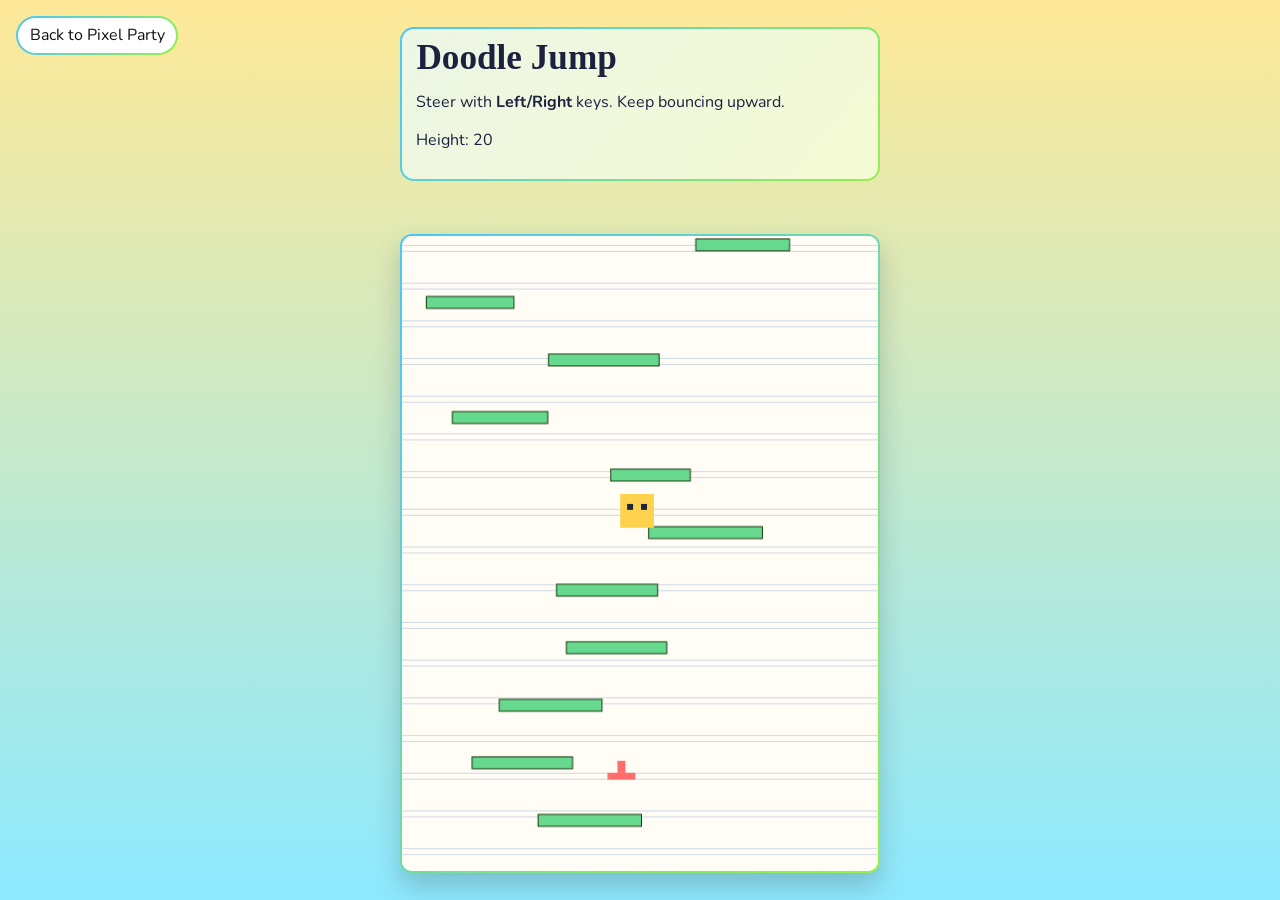
==== pages/doodle-jump.html @ c72d249d "Build Pixel Party site with three playable arcade pages Create animated homepage and distinct game p" ====
<!doctype html>
<html lang="en">
<head>
  <meta charset="UTF-8" />
  <meta name="viewport" content="width=device-width, initial-scale=1.0" />
  <title>Doodle Jump | Pixel Party</title>
  <link rel="preconnect" href="https://fonts.googleapis.com">
  <link rel="preconnect" href="https://fonts.gstatic.com" crossorigin>
  <link href="https://fonts.googleapis.com/css2?family=Permanent+Marker&family=Nunito:wght@500;800&display=swap" rel="stylesheet">
  <link rel="stylesheet" href="../css/doodle-jump.css" />
</head>
<body>
  <a class="back" href="../index.html">Back to Pixel Party</a>
  <section class="note">
    <h1>Doodle Jump</h1>
    <p>Steer with <b>Left/Right</b> keys. Keep bouncing upward.</p>
    <p id="score">Height: 0</p>
  </section>
  <canvas id="game" width="480" height="640"></canvas>
  <script src="../js/doodle-jump.js"></script>
</body>
</html>
---- css/doodle-jump.css ----
* { box-sizing: border-box; }
body {
  margin: 0;
  min-height: 100vh;
  display: grid;
  place-items: center;
  background: linear-gradient(180deg, #ffe998, #8de9ff);
  font-family: "Nunito", sans-serif;
  color: #1c2140;
  overflow-x: hidden;
}
canvas {
  width: min(480px, 94vw);
  height: auto;
  border-radius: 12px;
  border: 2px solid transparent;
  background: linear-gradient(#fffdf5, #fffdf5) padding-box, linear-gradient(130deg, #48c7ff, #94f149, #ffc648, #48c7ff) border-box;
  background-size: auto, 300% 300%;
  animation: gradientShift 5s linear infinite;
  box-shadow: 0 14px 26px #4259654a;
}
.note {
  width: min(480px, 94vw);
  border-radius: 14px;
  padding: .7rem .9rem;
  border: 2px solid transparent;
  background: linear-gradient(#fffbe2e6, #fffbe2e6) padding-box, linear-gradient(130deg, #48c7ff, #94f149, #ffc648, #48c7ff) border-box;
  background-size: auto, 300% 300%;
  animation: gradientShift 5s linear infinite;
}
h1 { margin: 0; font: 700 clamp(1.7rem, 7vw, 2.2rem)/1 "Permanent Marker", cursive; }
.back {
  position: fixed;
  left: 1rem;
  top: 1rem;
  color: #111;
  text-decoration: none;
  border-radius: 999px;
  padding: .4rem .72rem;
  border: 2px solid transparent;
  background: linear-gradient(#ffffff, #ffffff) padding-box, linear-gradient(130deg, #48c7ff, #94f149, #ffc648, #48c7ff) border-box;
  background-size: auto, 300% 300%;
  animation: gradientShift 4.2s linear infinite;
}

@keyframes gradientShift {
  0% { background-position: 0% 50%; }
  50% { background-position: 100% 50%; }
  100% { background-position: 0% 50%; }
}
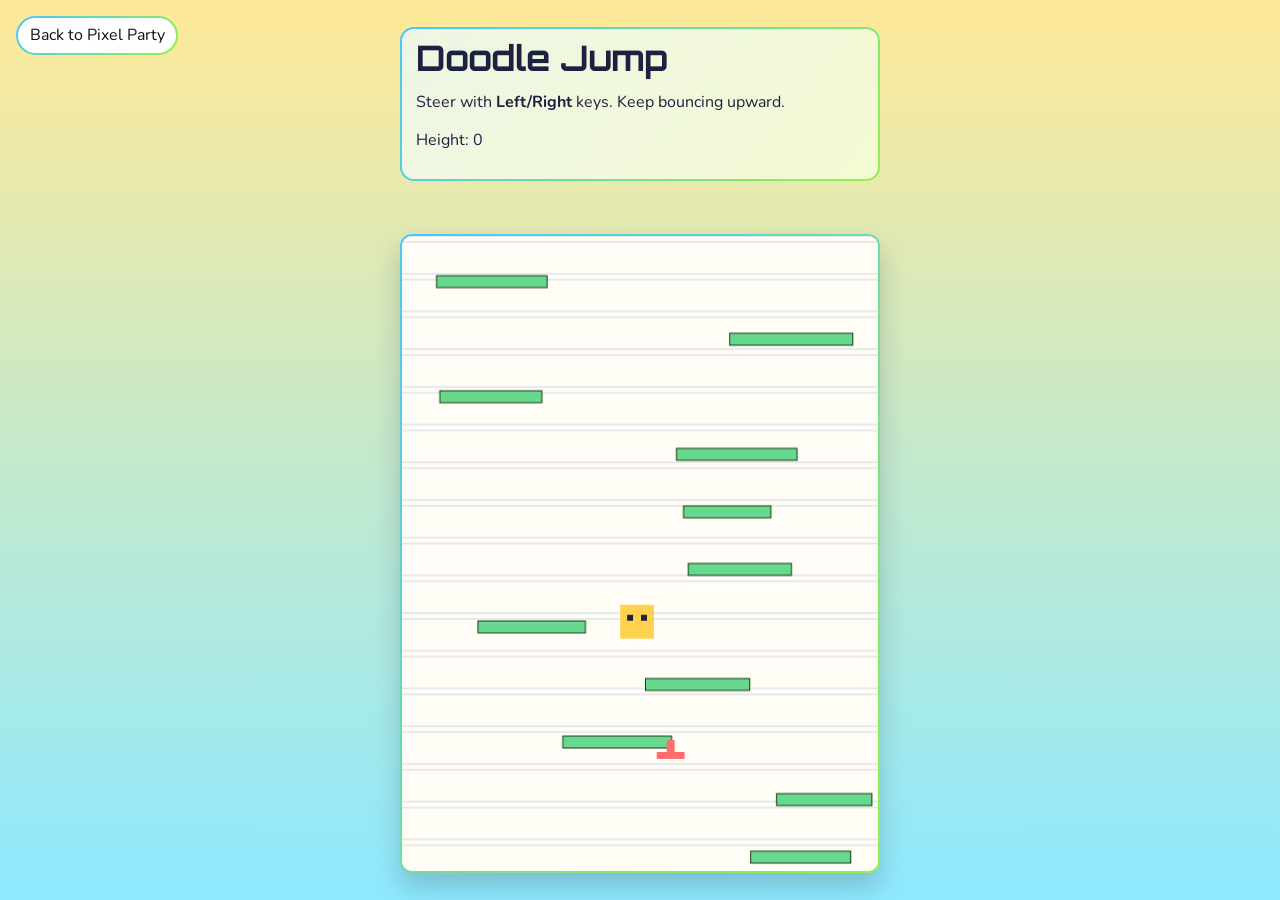
==== commit 67a22cd6: "Tune arcade game controls and obstacles" ====
--- a/pages/doodle-jump.html
+++ b/pages/doodle-jump.html
@@ -6,7 +6,7 @@
   <title>Doodle Jump | Pixel Party</title>
   <link rel="preconnect" href="https://fonts.googleapis.com">
   <link rel="preconnect" href="https://fonts.gstatic.com" crossorigin>
-  <link href="https://fonts.googleapis.com/css2?family=Permanent+Marker&family=Nunito:wght@500;800&display=swap" rel="stylesheet">
+  <link href="https://fonts.googleapis.com/css2?family=Orbitron:wght@500;700&family=Permanent+Marker&family=Nunito:wght@500;800&display=swap" rel="stylesheet">
   <link rel="stylesheet" href="../css/doodle-jump.css" />
 </head>
 <body>
--- a/css/doodle-jump.css
+++ b/css/doodle-jump.css
@@ -28,7 +28,7 @@
   background-size: auto, 300% 300%;
   animation: gradientShift 5s linear infinite;
 }
-h1 { margin: 0; font: 700 clamp(1.7rem, 7vw, 2.2rem)/1 "Permanent Marker", cursive; }
+h1 { margin: 0; font: 700 clamp(1.7rem, 7vw, 2.2rem)/1 "Orbitron", sans-serif; }
 .back {
   position: fixed;
   left: 1rem;
